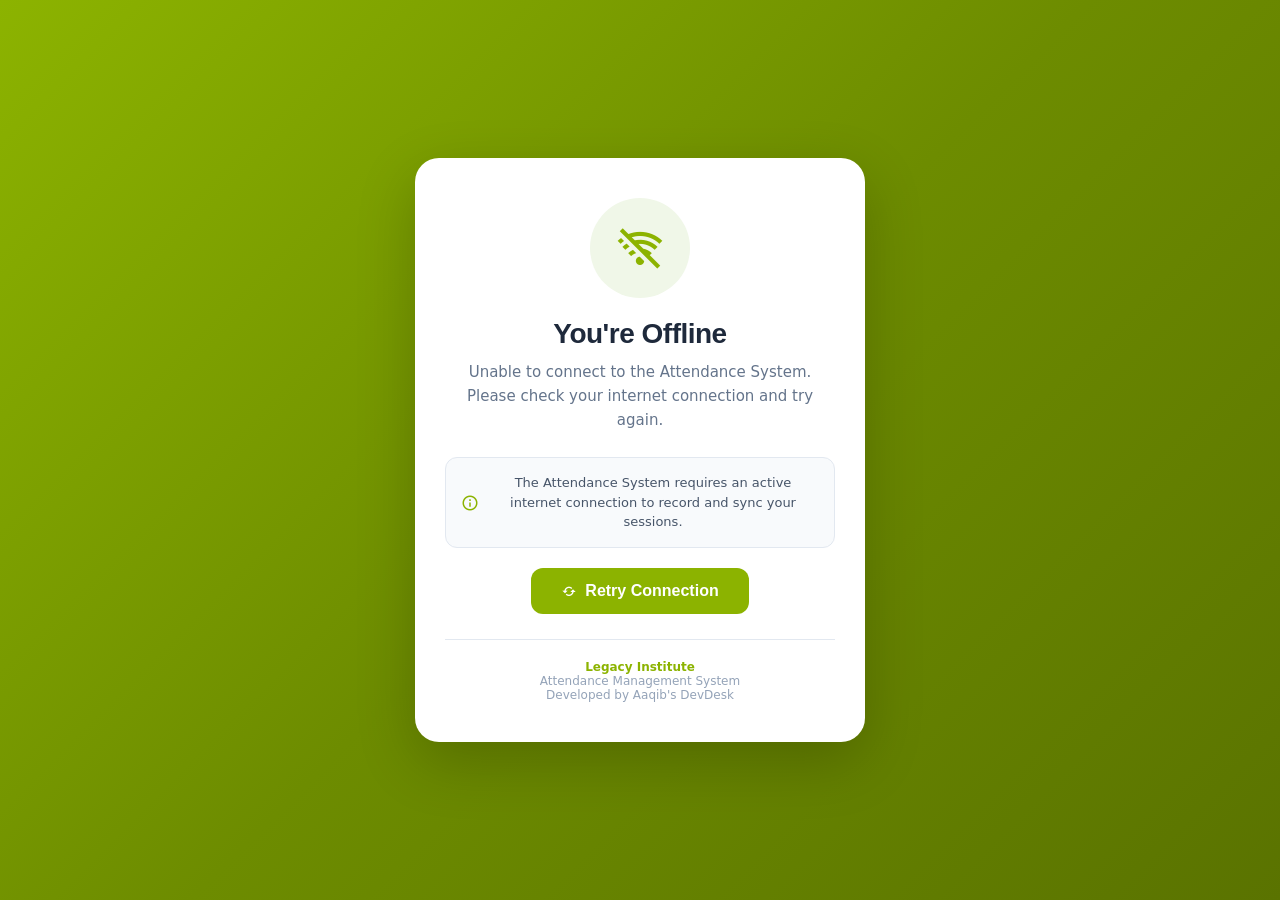
==== offline.html @ ac095268 "Full implementation of the PWA functionality" ====
<!DOCTYPE html>
<html lang="en">

<head>
    <meta charset="UTF-8">
    <meta name="viewport" content="width=device-width, initial-scale=1.0">
    <title>You're Offline - Attendance System | The Legacy Institute</title>
    <link href="https://unpkg.com/boxicons@2.1.4/css/boxicons.min.css" rel="stylesheet">
    <style>
        * {
            margin: 0;
            padding: 0;
            box-sizing: border-box;
        }

        body {
            font-family: 'Segoe UI', Roboto, 'Helvetica Neue', system-ui, sans-serif;
            background: linear-gradient(135deg, #8cb300 0%, #6d8c00 50%, #5a7300 100%);
            display: flex;
            justify-content: center;
            align-items: center;
            min-height: 100vh;
            padding: 20px;
        }

        .offline-container {
            background: #ffffff;
            border-radius: 24px;
            padding: 40px 30px;
            max-width: 450px;
            width: 100%;
            text-align: center;
            box-shadow: 0 20px 60px rgba(0, 0, 0, 0.2);
            animation: slideUp 0.5s cubic-bezier(0.34, 1.56, 0.64, 1);
        }

        .offline-icon {
            width: 100px;
            height: 100px;
            background: #f0f7e8;
            border-radius: 50%;
            display: flex;
            align-items: center;
            justify-content: center;
            margin: 0 auto 20px;
            animation: pulse 2s infinite;
        }

        .offline-icon i {
            font-size: 50px;
            color: #8cb300;
        }

        h1 {
            font-family: 'Franklin Gothic Medium', 'Arial Narrow', Arial, sans-serif;
            font-size: 28px;
            font-weight: 700;
            color: #1e293b;
            margin-bottom: 10px;
            letter-spacing: -0.5px;
        }

        .subtitle {
            color: #64748b;
            font-size: 15px;
            line-height: 1.6;
            margin-bottom: 25px;
        }

        .info-box {
            background: #f8fafc;
            border: 1px solid #e2e8f0;
            border-radius: 12px;
            padding: 15px;
            margin-bottom: 20px;
        }

        .info-box p {
            color: #475569;
            font-size: 13px;
            line-height: 1.5;
            display: flex;
            align-items: center;
            gap: 8px;
            justify-content: center;
        }

        .info-box i {
            color: #8cb300;
            font-size: 18px;
        }

        .retry-btn {
            background: #8cb300;
            color: #ffffff;
            border: none;
            padding: 14px 30px;
            border-radius: 12px;
            font-size: 16px;
            font-weight: 600;
            cursor: pointer;
            transition: all 0.3s;
            display: inline-flex;
            align-items: center;
            gap: 8px;
            font-family: 'Franklin Gothic Medium', 'Arial Narrow', Arial, sans-serif;
        }

        .retry-btn:hover {
            background: #6d8c00;
            transform: translateY(-2px);
            box-shadow: 0 8px 20px rgba(140, 179, 0, 0.3);
        }

        .brand-footer {
            margin-top: 25px;
            padding-top: 20px;
            border-top: 1px solid #e2e8f0;
            color: #94a3b8;
            font-size: 12px;
        }

        .brand-footer strong {
            color: #8cb300;
        }

        @keyframes slideUp {
            from {
                transform: translateY(50px);
                opacity: 0;
            }

            to {
                transform: translateY(0);
                opacity: 1;
            }
        }

        @keyframes pulse {

            0%,
            100% {
                transform: scale(1);
            }

            50% {
                transform: scale(1.05);
            }
        }

        @media (max-width: 480px) {
            .offline-container {
                padding: 30px 20px;
            }

            h1 {
                font-size: 24px;
            }

            .offline-icon {
                width: 80px;
                height: 80px;
            }

            .offline-icon i {
                font-size: 40px;
            }
        }
    </style>
</head>

<body>
    <div class="offline-container">
        <div class="offline-icon">
            <i class='bx bx-wifi-off'></i>
        </div>
        <h1>You're Offline</h1>
        <p class="subtitle">
            Unable to connect to the Attendance System. Please check your internet connection and try again.
        </p>
        <div class="info-box">
            <p>
                <i class='bx bx-info-circle'></i>
                The Attendance System requires an active internet connection to record and sync your sessions.
            </p>
        </div>
        <button class="retry-btn" onclick="window.location.reload()">
            <i class='bx bx-refresh'></i>
            Retry Connection
        </button>
        <div class="brand-footer">
            <strong>Legacy Institute</strong><br>
            Attendance Management System<br>
            Developed by Aaqib's DevDesk
        </div>
    </div>

    <script>
        // Auto-retry when back online
        window.addEventListener('online', () => {
            window.location.reload();
        });
    </script>
</body>

</html>
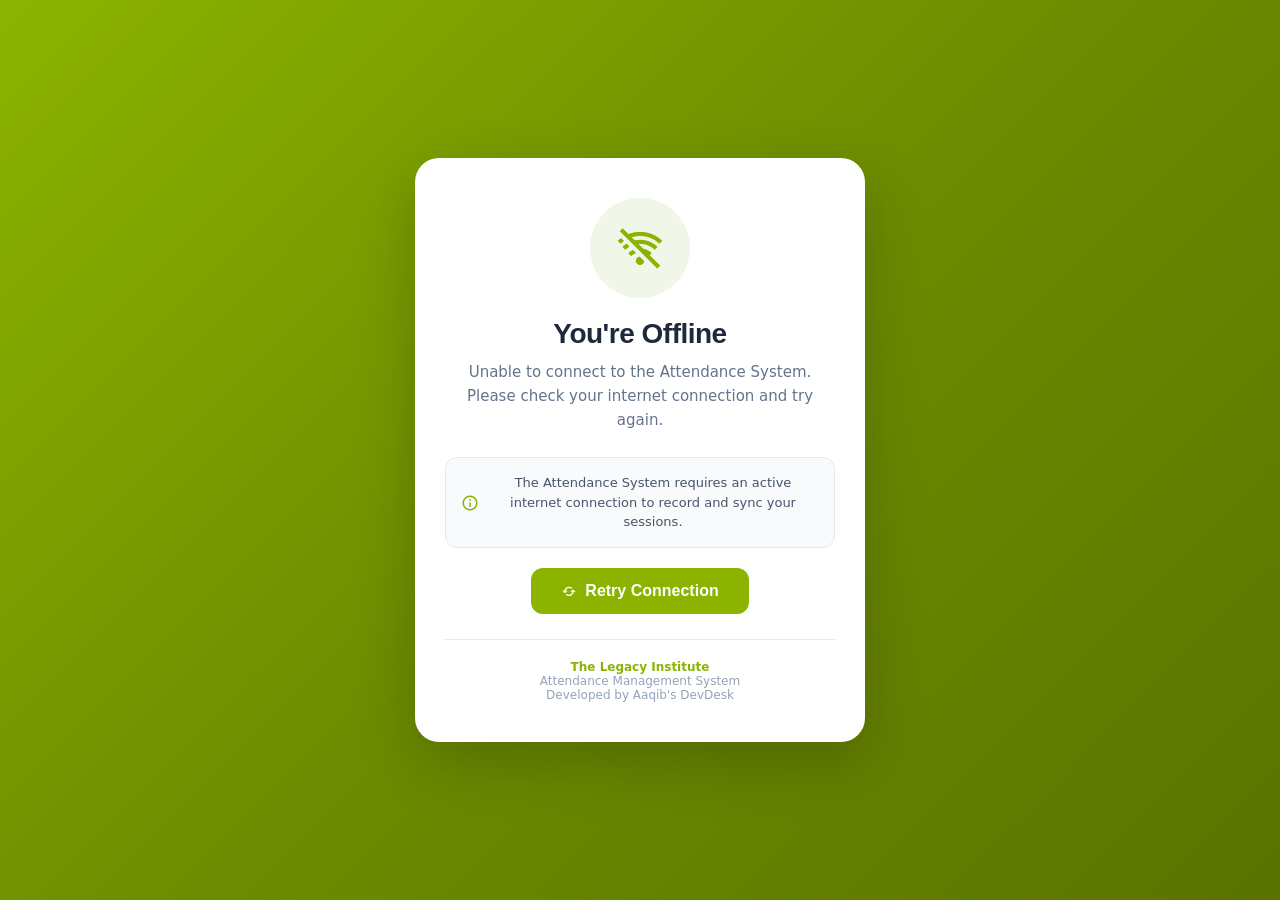
==== commit b96259e1: "Final Changes made to UI and manifest file" ====
--- a/offline.html
+++ b/offline.html
@@ -189,7 +189,7 @@
             Retry Connection
         </button>
         <div class="brand-footer">
-            <strong>Legacy Institute</strong><br>
+            <strong>The Legacy Institute</strong><br>
             Attendance Management System<br>
             Developed by Aaqib's DevDesk
         </div>
